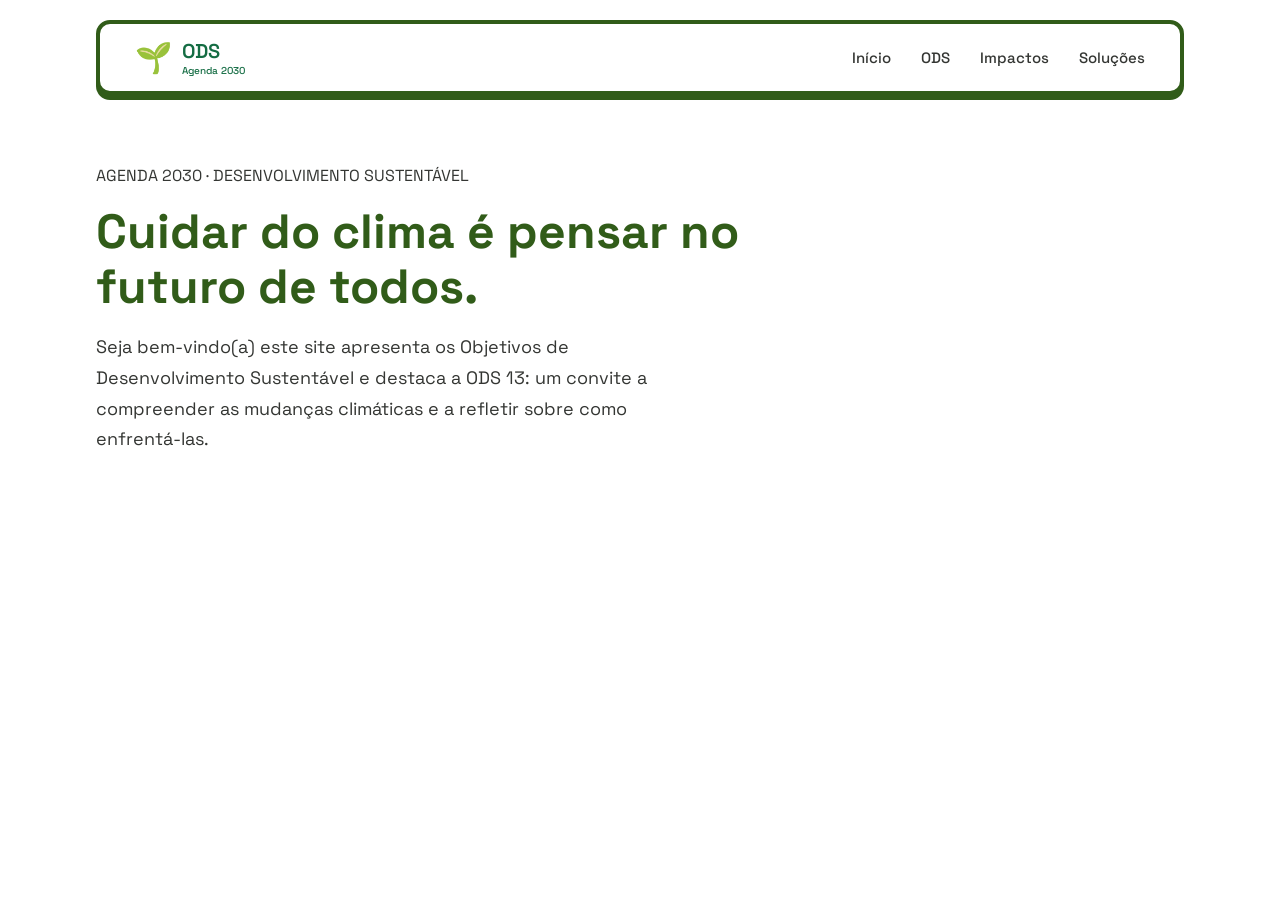
==== index.html @ a37617fa "Rename Páginahome13.html to index.html" ====
<!DOCTYPE html>
<html lang="en">
<head>
    
    <meta charset="UTF-8">
    <meta name="viewport" content="width=device-width, initial-scale=1.0">
    <title>Meu site</title>

    <link rel="preconnect" href="https://fonts.googleapis.com">
    <link rel="preconnect" href="https://fonts.gstatic.com" crossorigin>
    <link href="https://fonts.googleapis.com/css2?family=Space+Grotesk:wght@300;400;500;600;700&display=swap" rel="stylesheet">

    <link rel="stylesheet" href="style.css">
    
</head>
<body>

<header class="cabecalho">

    <a href="#inicio" class="logo">
        <span class="logo-icone">🌱</span>

        <div>
            <strong>ODS</strong>
            <small>Agenda 2030</small>
        </div>
    </a>

    <nav class="menu">
        <a href="Outras páginas/Páginahome13.html">Início</a>
        <a href="Outras páginas/Página2.html">ODS</a>
        <a href="Outras páginas/Página4.html">Impactos</a>
        <a href="Outras páginas/Página15.html">Soluções</a>
    </nav>


</header>

<main>
    <section id="inicio" class="boas-vindas">
        <p class="indentificacao"> AGENDA 2030 · DESENVOLVIMENTO SUSTENTÁVEL</p>

        <h1>Cuidar do clima é pensar no futuro de todos.</h1>

        <p class="texto-boas-vindas">
           Seja bem-vindo(a) este site apresenta os Objetivos de Desenvolvimento
           Sustentável e destaca a ODS 13: um convite a compreender as mudanças
        climáticas e a refletir sobre como enfrentá-las.
        </p>
    </section>
</main>

</body>
</html>
---- style.css ----
/* CONFIGURAÇÃO GERAL */

* {
    box-sizing: border-box;
}

html,
body {
    width: 100%;
    margin: 0;
    padding: 0;
}

body {
    font-family: "Space Grotesk", sans-serif;
    color: #343633;
}


/* CABEÇALHO */

.cabecalho {
    width: 85%;
    max-width: 1100px;
    height: 75px;
    padding: 0 35px;
    margin: 20px auto;

    display: flex;
    align-items: center;
    justify-content: space-between;

    background-color: white;
    border: 4px solid #315c19;
    border-radius: 14px;
    box-shadow: 0 5px 0 #315c19;

    position: sticky;
    top: 15px;
    z-index: 1000;
}


/* LOGO */

.logo {
    display: flex;
    align-items: center;
    gap: 10px;

    color: #164b35;
    text-decoration: none;
}

.logo-icone {
    font-size: 30px;
}

.logo div {
    display: flex;
    flex-direction: column;
}

.logo strong,
.logo small {
    color: #146c43;
    font-family: "Space Grotesk", sans-serif;
    font-weight: 500;
}

.logo strong {
    font-size: 20px;
    font-weight: 600;
}

.logo small {
    font-size: 10px;
}


/* MENU */

.menu {
    display: flex;
    align-items: center;
    gap: 30px;
}

.menu a {
    display: inline-block;

    color: #343633;
    font-size: 15px;
    font-weight: 500;
    text-decoration: none;

    transition: color 0.3s ease, transform 0.3s ease, text-shadow 0.3s ease;
}

.menu a:hover {
    color: #159447;
    transform: translateY(-5px);
    text-shadow: 0 5px 10px rgba(21, 148, 71, 0.45);
}


/* BOAS-VINDAS */

.boas-vindas {
    width: 85%;
    max-width: 1100px;
    margin: 70px auto;
}

.identificacao {
    color: #146c43;
    font-size: 13px;
    font-weight: 700;
    letter-spacing: 2px;
}

.boas-vindas h1 {
    max-width: 700px;
    margin: 18px 0;

    color: #315c19;
    font-size: 48px;
    line-height: 1.15;
}

.texto-boas-vindas {
    max-width: 600px;
    font-size: 18px;
    line-height: 1.7;
}


/* MOLDURA DA IMAGEM */

.imagem-destaque {
    width: 85%;
    max-width: 500px;
    margin: 40px auto;
    padding: 12px;

    background-color: white;
    border: 4px solid #315c19;
    border-radius: 18px;
    box-shadow: 6px 6px 0 #315c19;
}

.imagem-destaque img {
    display: block;
    width: 100%;
    height: auto;
    border-radius: 9px;
}

.imagem-destaque figcaption {
    padding: 12px 6px 4px;

    color: #315c19;
    font-size: 14px;
    text-align: center;
}


/* RESPONSIVIDADE */

@media (max-width: 750px) {
    .cabecalho {
        height: auto;
        padding: 15px 5%;
        flex-direction: column;
        gap: 15px;
    }

    .menu {
        gap: 18px;
        flex-wrap: wrap;
        justify-content: center;
    }

    .menu a {
        font-size: 13px;
    }

    .boas-vindas,
    .imagem-destaque {
        width: 90%;
    }

    .boas-vindas {
        margin: 50px auto;
    }

    .boas-vindas h1 {
        font-size: 36px;
    }

    .texto-boas-vindas {
        font-size: 16px;
    }
}
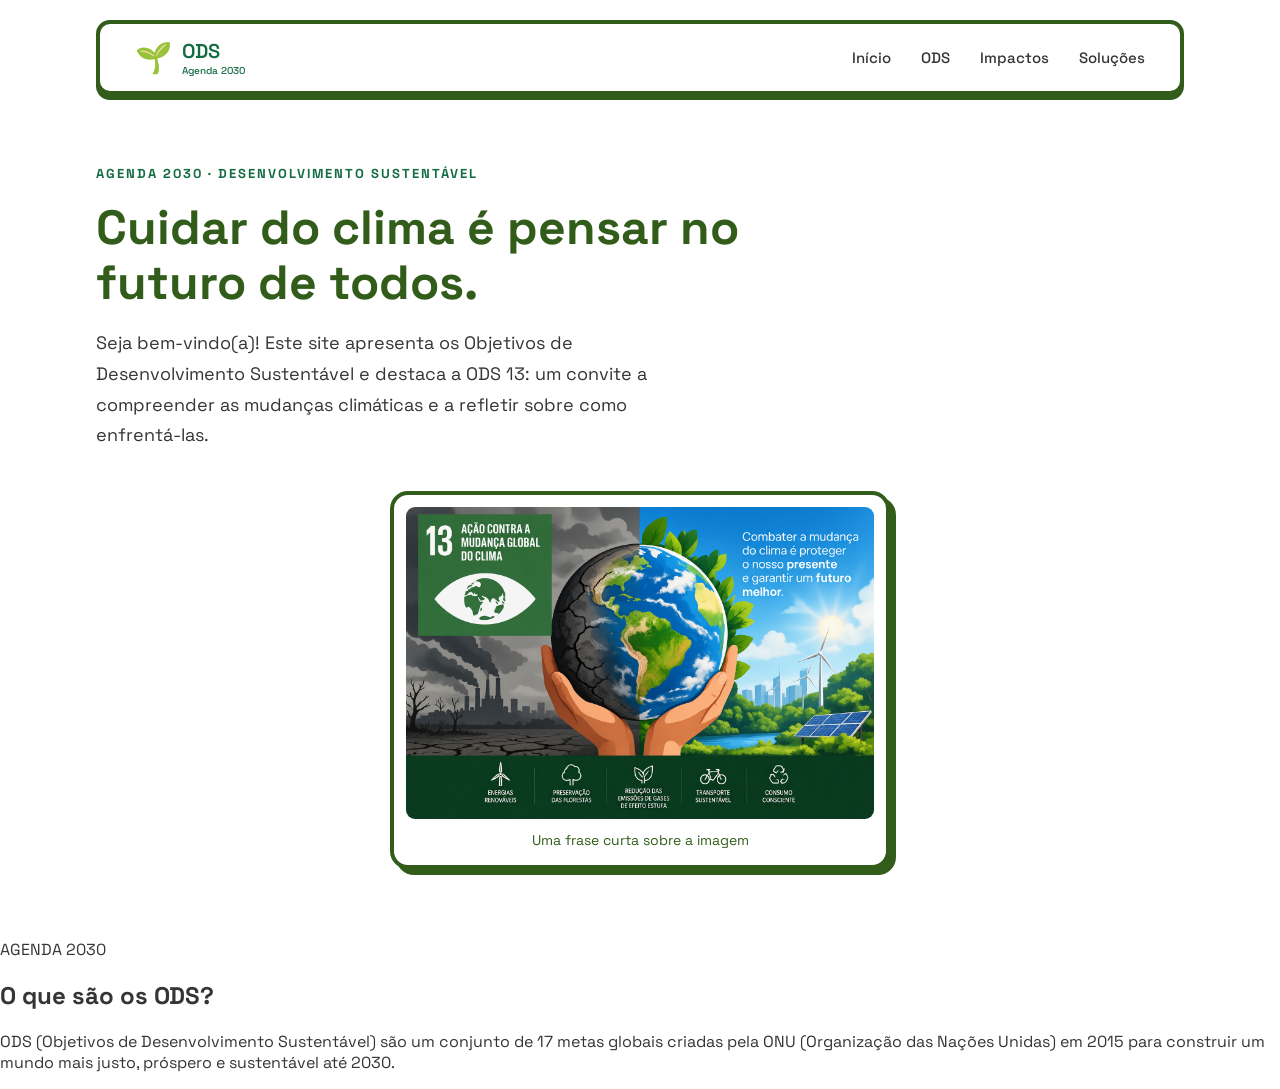
==== commit 05dcd7cc: "Update index.html" ====
--- a/index.html
+++ b/index.html
@@ -27,7 +27,7 @@
     </a>
 
     <nav class="menu">
-        <a href="Outras páginas/Páginahome13.html">Início</a>
+        <a href="index.html">Início</a>
         <a href="Outras páginas/Página2.html">ODS</a>
         <a href="Outras páginas/Página4.html">Impactos</a>
         <a href="Outras páginas/Página15.html">Soluções</a>
@@ -36,19 +36,39 @@
 
 </header>
 
-<main>
-    <section id="inicio" class="boas-vindas">
-        <p class="indentificacao"> AGENDA 2030 · DESENVOLVIMENTO SUSTENTÁVEL</p>
+<section id="inicio" class="boas-vindas">
+
+    <div class="boas-vindas-texto">
+        <p class="identificacao">AGENDA 2030 · DESENVOLVIMENTO SUSTENTÁVEL</p>
 
         <h1>Cuidar do clima é pensar no futuro de todos.</h1>
 
         <p class="texto-boas-vindas">
-           Seja bem-vindo(a) este site apresenta os Objetivos de Desenvolvimento
-           Sustentável e destaca a ODS 13: um convite a compreender as mudanças
-        climáticas e a refletir sobre como enfrentá-las.
+            Seja bem-vindo(a)! Este site apresenta os Objetivos de Desenvolvimento
+            Sustentável e destaca a ODS 13: um convite a compreender as mudanças
+            climáticas e a refletir sobre como enfrentá-las.
         </p>
-    </section>
-</main>
+    </div>
+
+    <figure class="imagem-destaque">
+        <img src="Outras páginas/Imagens ilustrativas/Imagemilustrativa13.png" alt="Medidas para combater as mudança climáticas">
+        <figcaption>Uma frase curta sobre a imagem</figcaption>
+    </figure>
+
+</section>
+
+<section id="ods" class="sobre ods">
+    <div class="cartao-ods">
+        <p id="indetificacao">AGENDA 2030</p>
+
+        <h2>O que são os ODS?</h2>
+
+        <p class="texto-ods">
+            ODS (Objetivos de Desenvolvimento Sustentável) são um conjunto de 17 metas globais criadas pela ONU (Organização das Nações Unidas) em 2015 para construir um mundo mais justo, próspero e sustentável até 2030.
+        </p>
+
+    </div>
+</section>
 
 </body>
 </html>
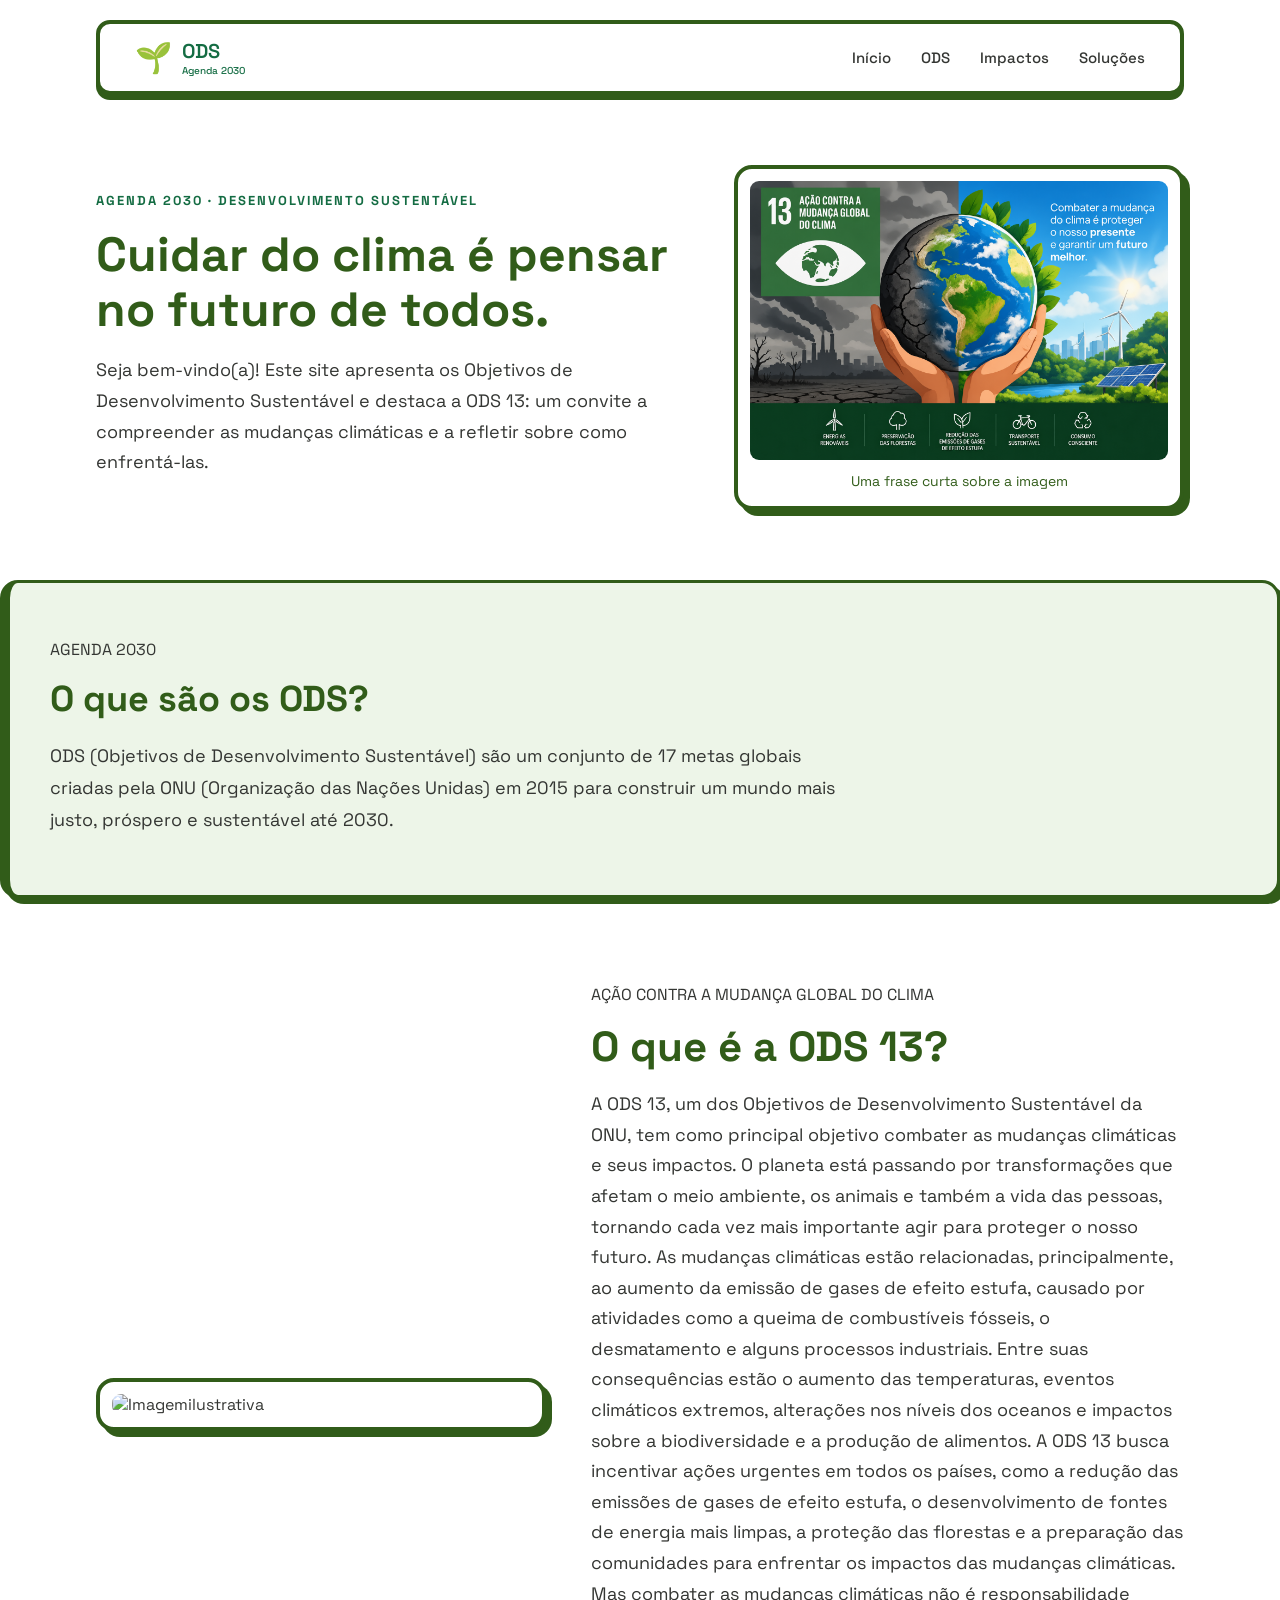
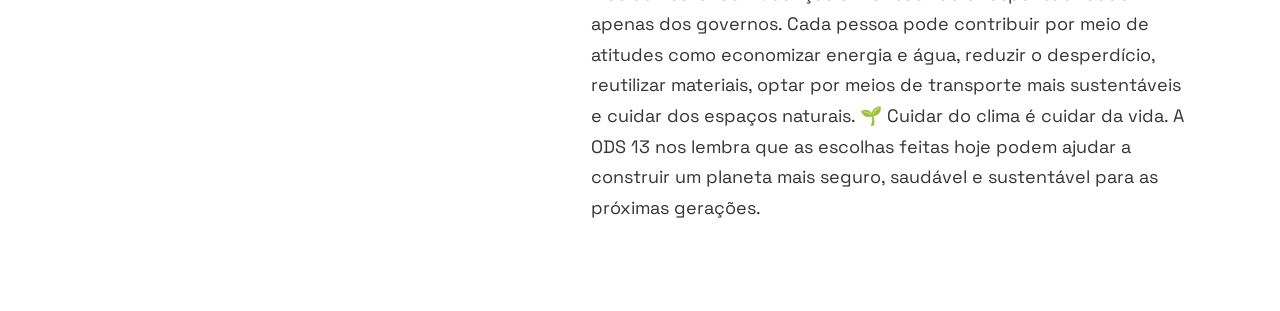
==== commit 8f2915a1: "Add ODS 13 section with climate action details Added section for ODS 13 with detailed information on" ====
--- a/index.html
+++ b/index.html
@@ -70,5 +70,31 @@
     </div>
 </section>
 
+<section id="ods-13" class="ods13">
+
+    <figure class="imagem-destaque">
+        <img src="Outras páginas/Imagens ilustrativas/Imagemilustrativa.png" alt="Imagemilustrativa">
+    </figure>
+
+    <div class="ods13-texto">
+        <p class="indetificacao">AÇÃO CONTRA A MUDANÇA GLOBAL DO CLIMA</p>
+
+        <h2>O que é a ODS 13?</h2>
+
+        <p class="texto-ods13">
+            A ODS 13, um dos Objetivos de Desenvolvimento Sustentável da ONU, tem como principal objetivo combater as mudanças climáticas e seus impactos. O planeta está passando por transformações que afetam o meio ambiente, os animais e também a vida das pessoas, tornando cada vez mais importante agir para proteger o nosso futuro.
+
+As mudanças climáticas estão relacionadas, principalmente, ao aumento da emissão de gases de efeito estufa, causado por atividades como a queima de combustíveis fósseis, o desmatamento e alguns processos industriais. Entre suas consequências estão o aumento das temperaturas, eventos climáticos extremos, alterações nos níveis dos oceanos e impactos sobre a biodiversidade e a produção de alimentos.
+
+A ODS 13 busca incentivar ações urgentes em todos os países, como a redução das emissões de gases de efeito estufa, o desenvolvimento de fontes de energia mais limpas, a proteção das florestas e a preparação das comunidades para enfrentar os impactos das mudanças climáticas.
+
+Mas combater as mudanças climáticas não é responsabilidade apenas dos governos. Cada pessoa pode contribuir por meio de atitudes como economizar energia e água, reduzir o desperdício, reutilizar materiais, optar por meios de transporte mais sustentáveis e cuidar dos espaços naturais.
+
+🌱 Cuidar do clima é cuidar da vida. A ODS 13 nos lembra que as escolhas feitas hoje podem ajudar a construir um planeta mais seguro, saudável e sustentável para as próximas gerações.    
+        </p>
+    </div>
+
+</section>
+
 </body>
 </html>
--- a/style.css
+++ b/style.css
@@ -104,15 +104,26 @@
 }
 
 
-/* BOAS-VINDAS */
+/* BOAS-VINDAS: TEXTO E IMAGEM LADO A LADO */
 
 .boas-vindas {
     width: 85%;
     max-width: 1100px;
     margin: 70px auto;
-}
-
-.identificacao {
+
+    display: flex;
+    align-items: center;
+    justify-content: space-between;
+    gap: 45px;
+}
+
+.boas-vindas-texto {
+    flex: 1;
+    min-width: 0;
+}
+
+.identificacao,
+.indentificacao {
     color: #146c43;
     font-size: 13px;
     font-weight: 700;
@@ -138,9 +149,10 @@
 /* MOLDURA DA IMAGEM */
 
 .imagem-destaque {
-    width: 85%;
-    max-width: 500px;
-    margin: 40px auto;
+    width: 45%;
+    max-width: 450px;
+    flex: 0 0 45%;
+    margin: 0;
     padding: 12px;
 
     background-color: white;
@@ -185,13 +197,13 @@
         font-size: 13px;
     }
 
-    .boas-vindas,
-    .imagem-destaque {
+    .boas-vindas {
         width: 90%;
-    }
-
-    .boas-vindas {
         margin: 50px auto;
+
+        flex-direction: column;
+        align-items: stretch;
+        gap: 24px;
     }
 
     .boas-vindas h1 {
@@ -201,4 +213,115 @@
     .texto-boas-vindas {
         font-size: 16px;
     }
-}
+
+    .imagem-destaque {
+        width: 100%;
+        max-width: 500px;
+        flex-basis: auto;
+        margin: 0 auto;
+    }
+}
+/* SEÇÃO SOBRE OS ODS */
+
+.sobre-ods {
+    width: 85%;
+    max-width: 1100px;
+    margin: 0 auto 80px;
+}
+
+.cartao-ods {
+    padding: 40px;
+    background-color: #edf5e8;
+    border: 3px solid #315c19;
+    border-left: 10px solid #315c19;
+    border-radius: 18px;
+    box-shadow: 6px 6px 0 #315c19;
+}
+
+.cartao-ods h2 {
+    margin: 12px 0;
+    color: #315c19;
+    font-size: 36px;
+}
+
+.texto-ods {
+    max-width: 800px;
+    font-size: 18px;
+    line-height: 1.8;
+}
+
+@media (max-width: 750px) {
+    .sobre-ods {
+        width: 90%;
+    }
+
+    .cartao-ods {
+        padding: 25px;
+    }
+
+    .cartao-ods h2 {
+        font-size: 29px;
+    }
+
+    .texto-ods {
+        font-size: 16px;
+    }
+}
+/* SEÇÃO ODS 13: IMAGEM E TEXTO */
+
+.ods13 {
+    width: 85%;
+    max-width: 1100px;
+    margin: 70px auto;
+
+    display: flex;
+    align-items: center;
+    gap: 45px;
+}
+
+.ods13-texto {
+    flex: 1;
+    min-width: 0;
+}
+
+.ods13-texto h2 {
+    margin: 18px 0;
+    color: #315c19;
+    font-size: 42px;
+    line-height: 1.15;
+}
+
+.texto-ods13 {
+    max-width: 600px;
+    font-size: 18px;
+    line-height: 1.7;
+}
+
+
+/* EM TELAS ESTREITAS */
+
+@media (max-width: 750px) {
+    .ods13 {
+        width: 90%;
+        margin: 50px auto;
+
+        flex-direction: column;
+        align-items: stretch;
+        gap: 24px;
+    }
+
+    .ods13 .imagem-destaque {
+        width: 100%;
+        max-width: 500px;
+        flex-basis: auto;
+        margin: 0 auto;
+    }
+
+    .ods13-texto h2 {
+        font-size: 34px;
+    }
+
+    .texto-ods13 {
+        font-size: 16px;
+    }
+}
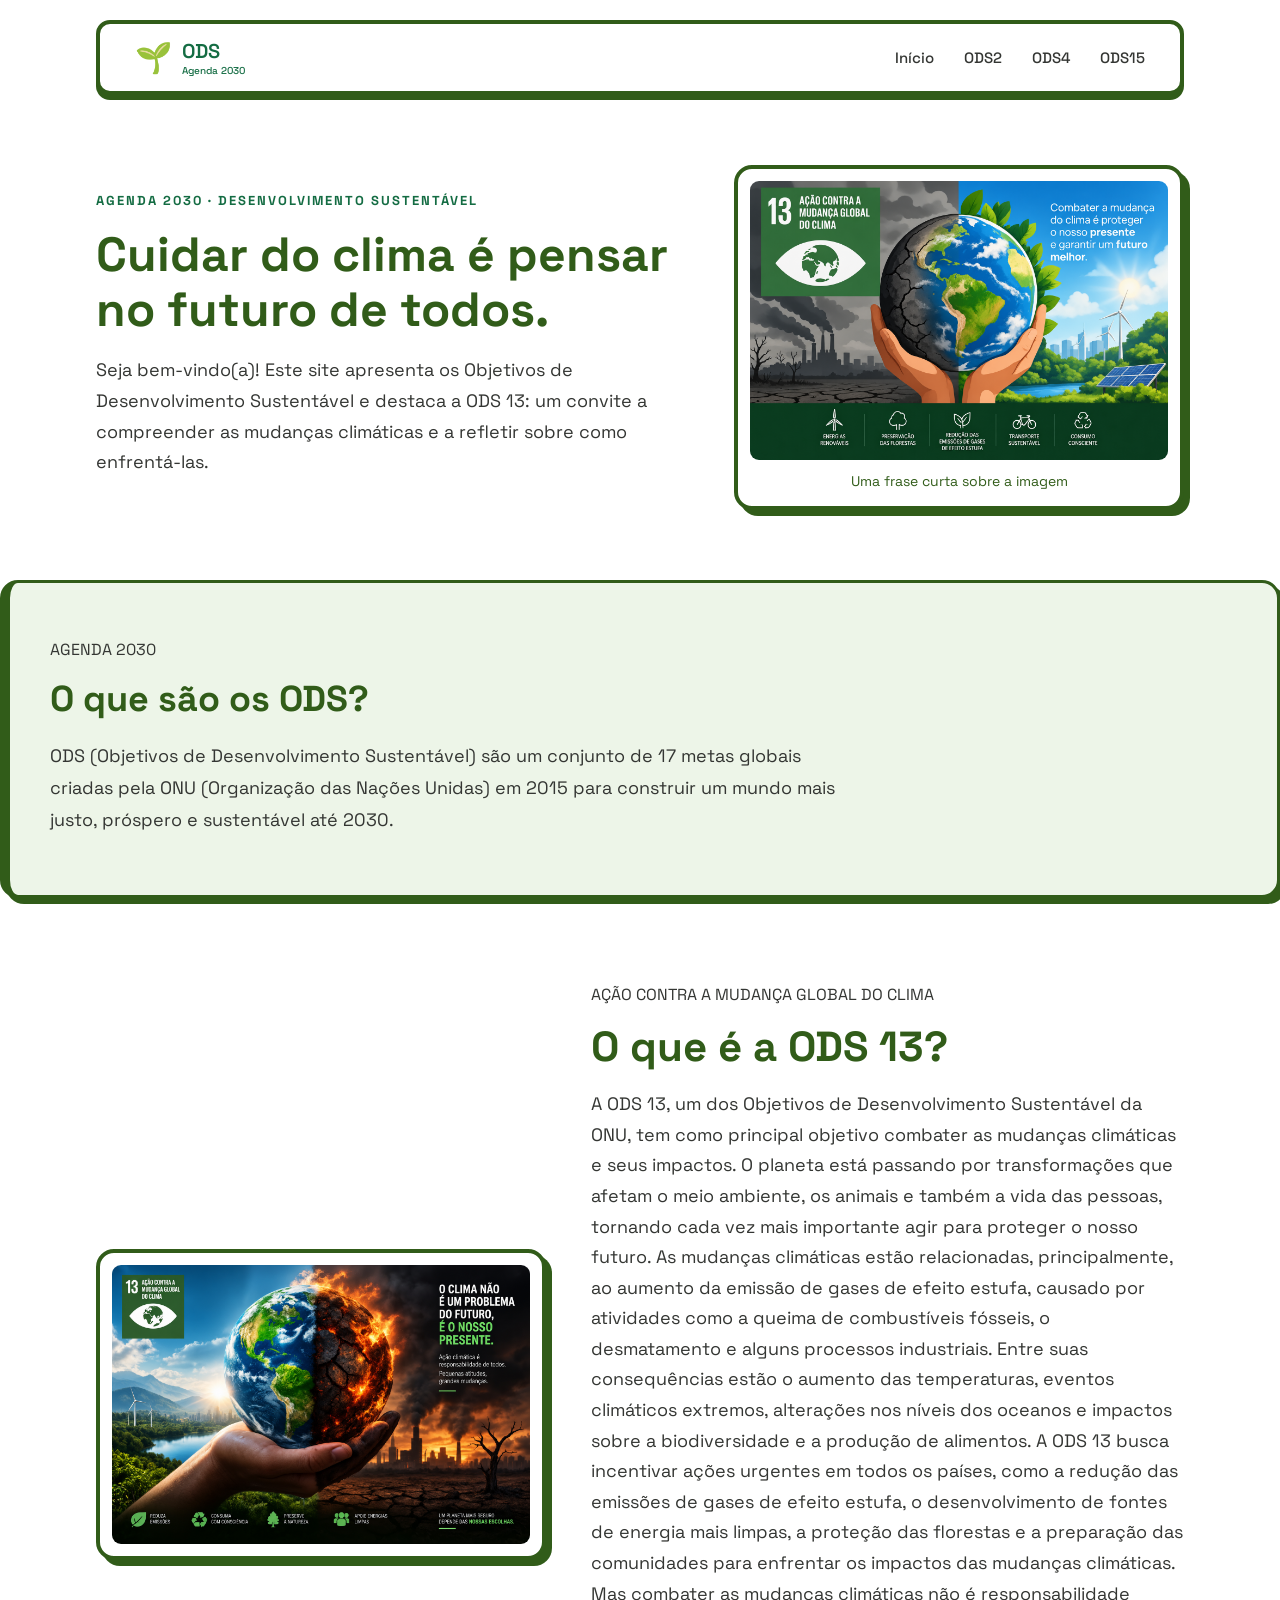
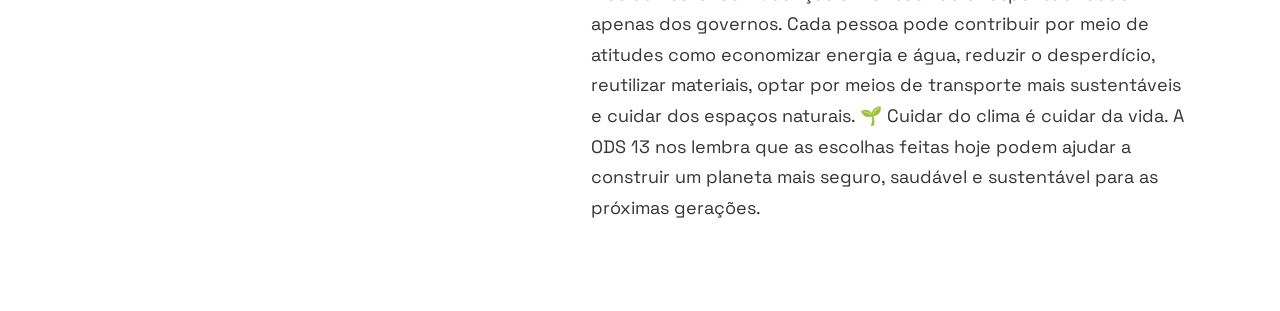
==== commit 24313005: "Fix HTML structure and update ODS links" ====
--- a/index.html
+++ b/index.html
@@ -28,9 +28,9 @@
 
     <nav class="menu">
         <a href="index.html">Início</a>
-        <a href="Outras páginas/Página2.html">ODS</a>
-        <a href="Outras páginas/Página4.html">Impactos</a>
-        <a href="Outras páginas/Página15.html">Soluções</a>
+        <a href="Outras páginas/Página2.html">ODS2</a>
+        <a href="Outras páginas/Página4.html">ODS4</a>
+        <a href="Outras páginas/Página15.html">ODS15</a>
     </nav>
 
 
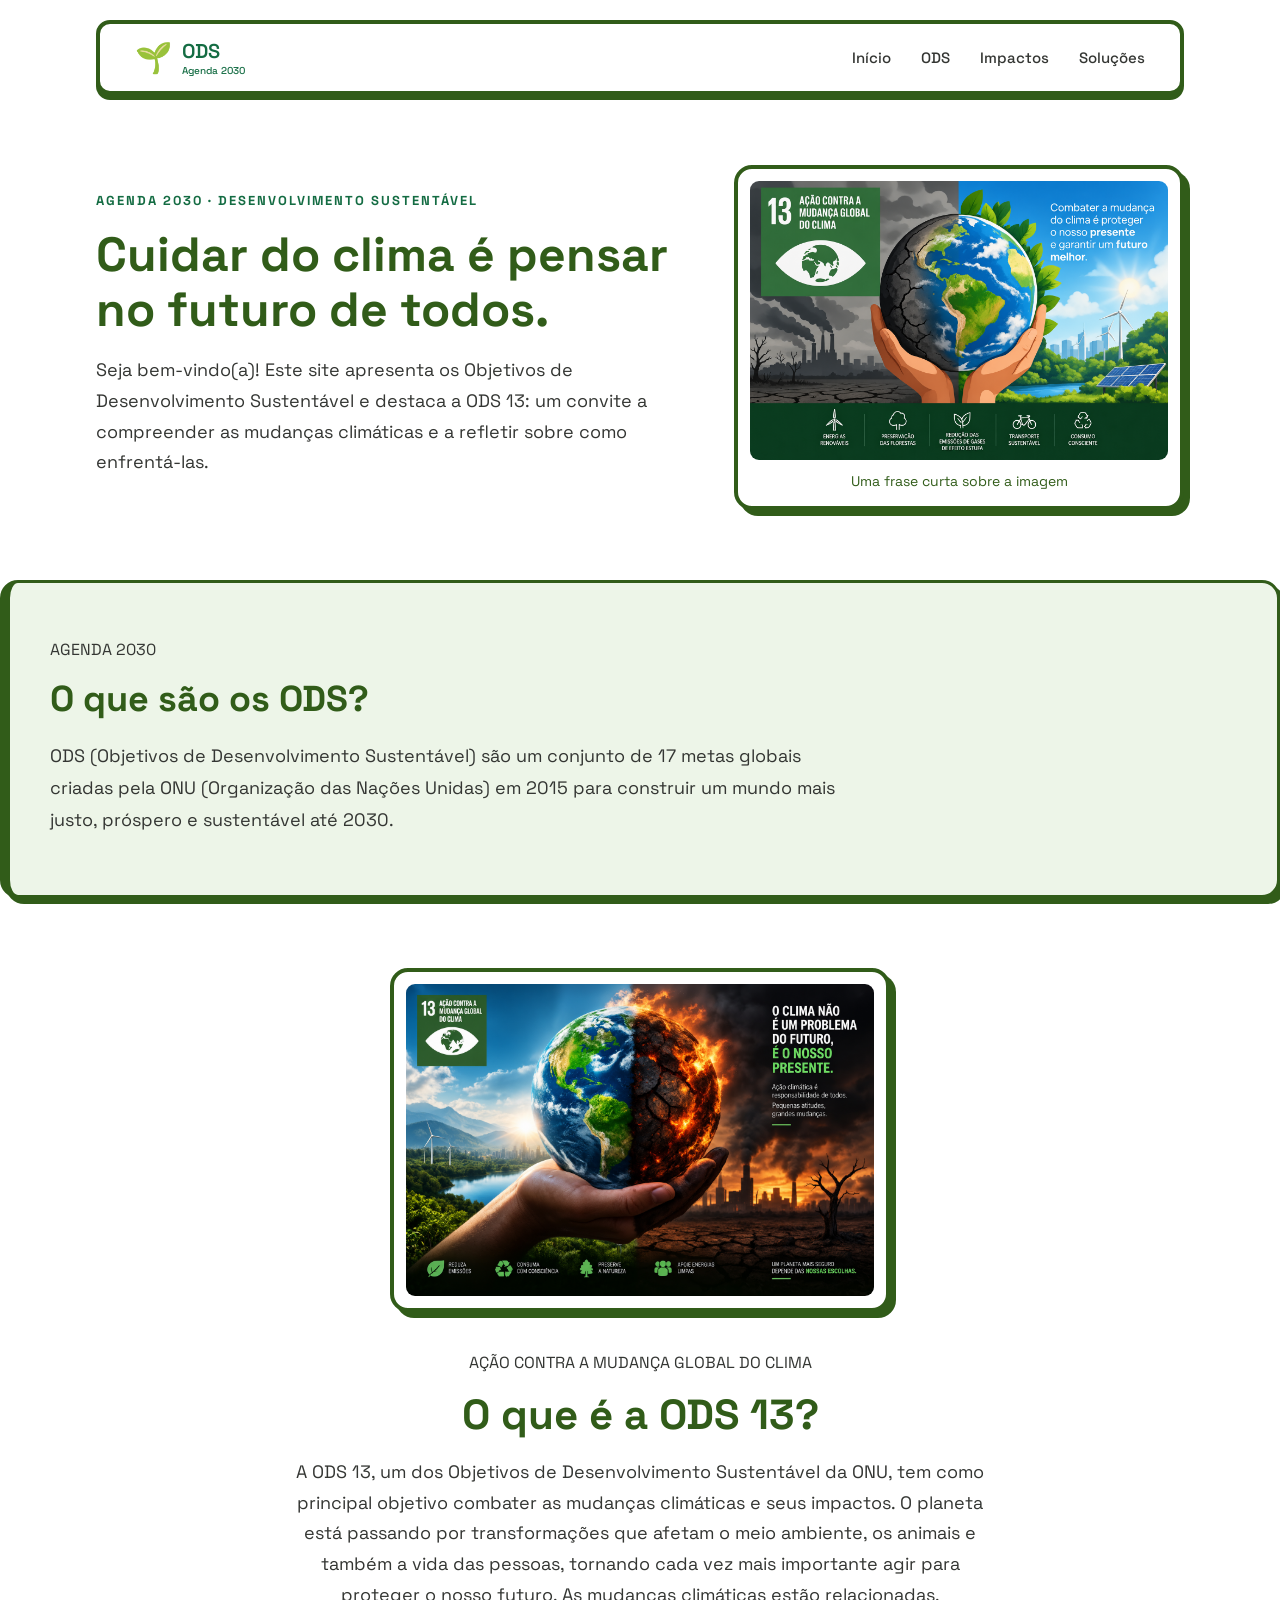
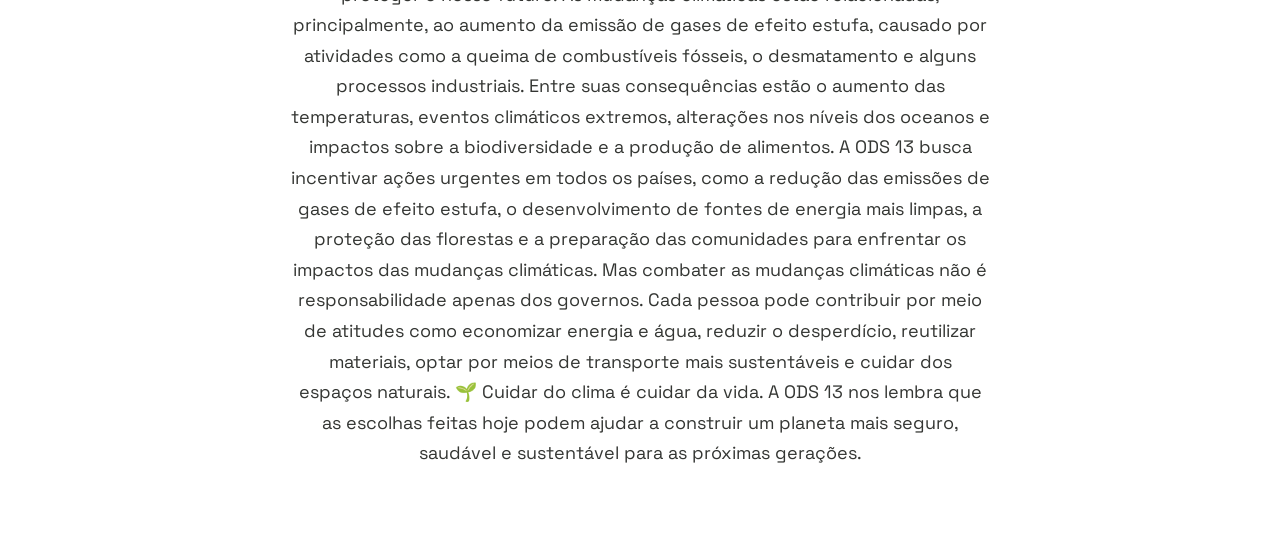
==== commit 584ad2d8: "Fix HTML structure and update navigation links" ====
--- a/index.html
+++ b/index.html
@@ -28,9 +28,9 @@
 
     <nav class="menu">
         <a href="index.html">Início</a>
-        <a href="Outras páginas/Página2.html">ODS2</a>
-        <a href="Outras páginas/Página4.html">ODS4</a>
-        <a href="Outras páginas/Página15.html">ODS15</a>
+        <a href="Outras páginas/Página2.html">ODS</a>
+        <a href="Outras páginas/Página4.html">Impactos</a>
+        <a href="Outras páginas/Página15.html">Soluções</a>
     </nav>
 
 
--- a/style.css
+++ b/style.css
@@ -325,3 +325,59 @@
         font-size: 16px;
     }
 }
+/* ODS 13: imagem em cima e texto centralizado */
+
+.ods13 {
+    width: 85%;
+    max-width: 1100px;
+    margin: 70px auto;
+
+    display: flex;
+    flex-direction: column;
+    align-items: center;
+    gap: 24px;
+
+    text-align: center;
+}
+
+.ods13 .imagem-destaque {
+    width: 100%;
+    max-width: 500px;
+    flex: none;
+    margin: 0 auto;
+}
+
+.ods13-texto {
+    width: 100%;
+    max-width: 760px;
+}
+
+.ods13-texto h2 {
+    margin: 18px 0;
+    color: #315c19;
+    font-size: 42px;
+    line-height: 1.15;
+}
+
+.texto-ods13 {
+    max-width: 700px;
+    margin: 0 auto;
+    font-size: 18px;
+    line-height: 1.7;
+}
+
+@media (max-width: 750px) {
+    .ods13 {
+        width: 90%;
+        margin: 50px auto;
+        gap: 20px;
+    }
+
+    .ods13-texto h2 {
+        font-size: 34px;
+    }
+
+    .texto-ods13 {
+        font-size: 16px;
+    }
+}
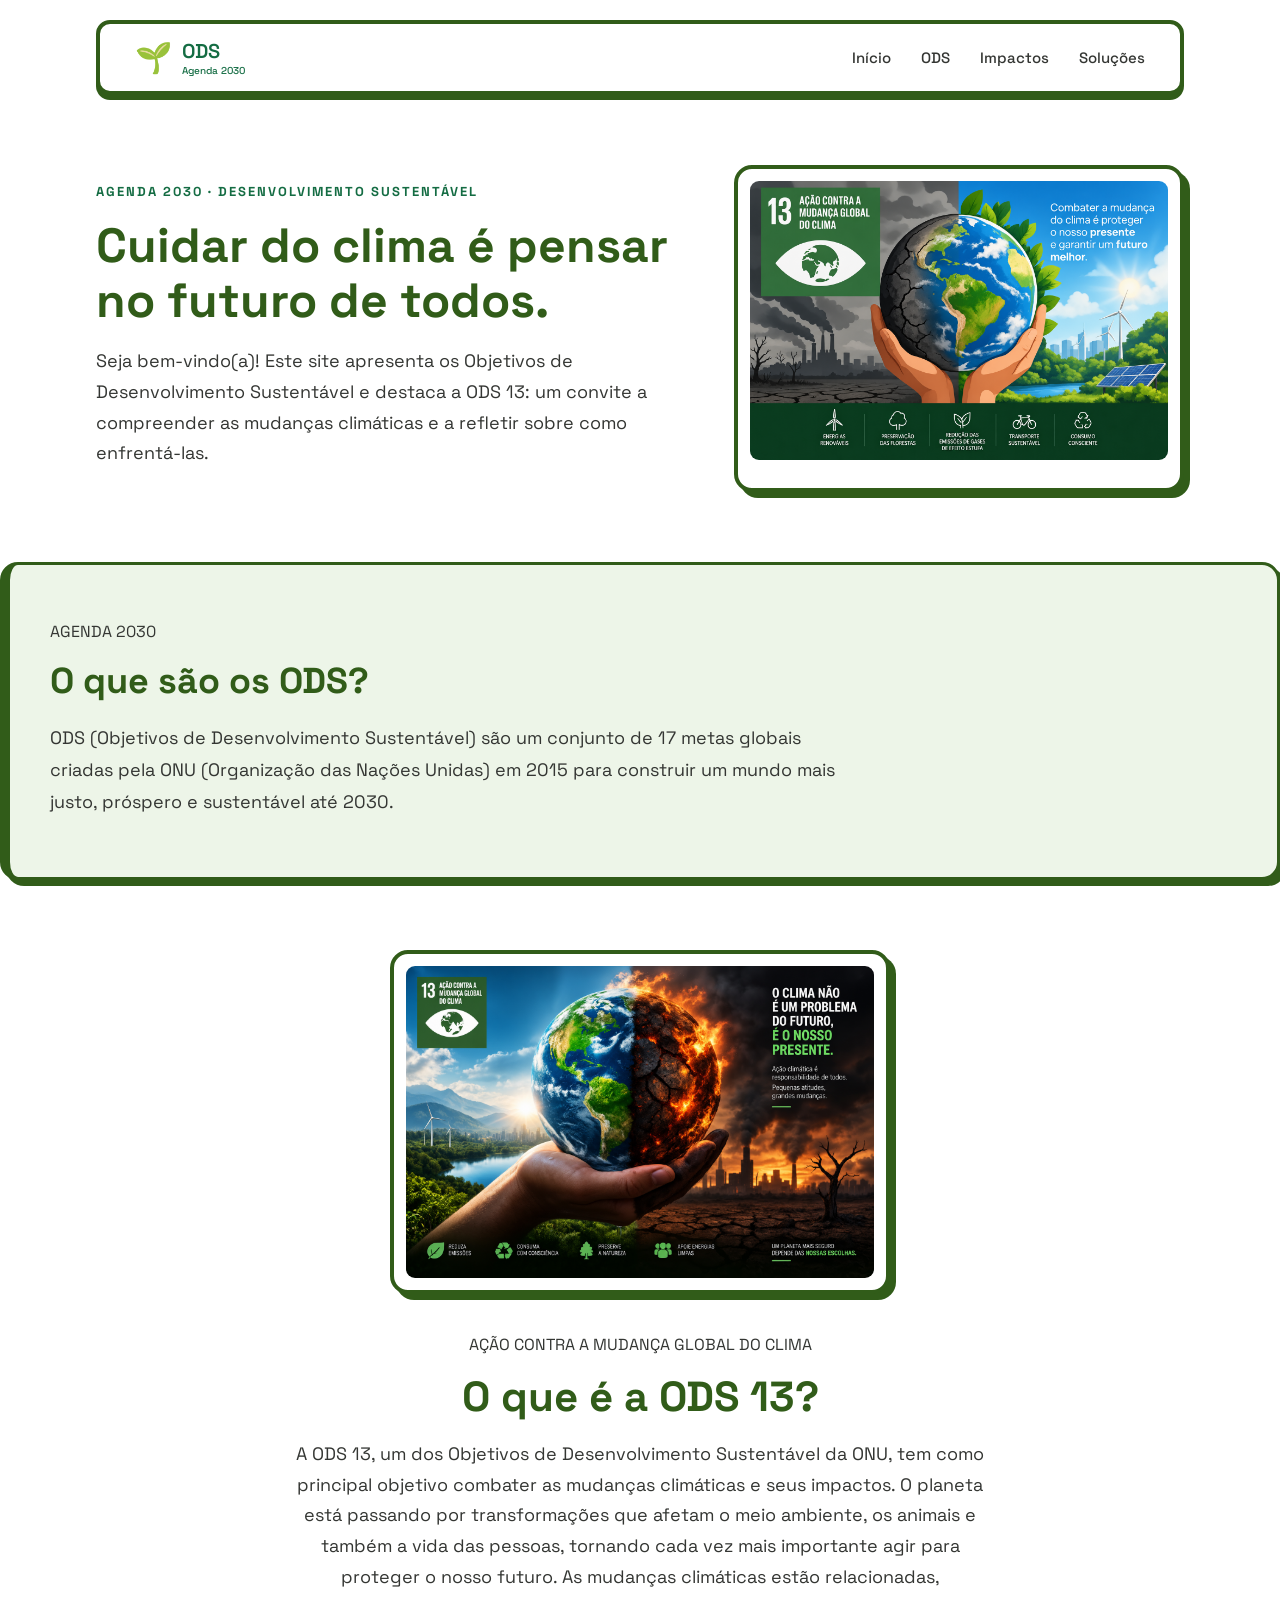
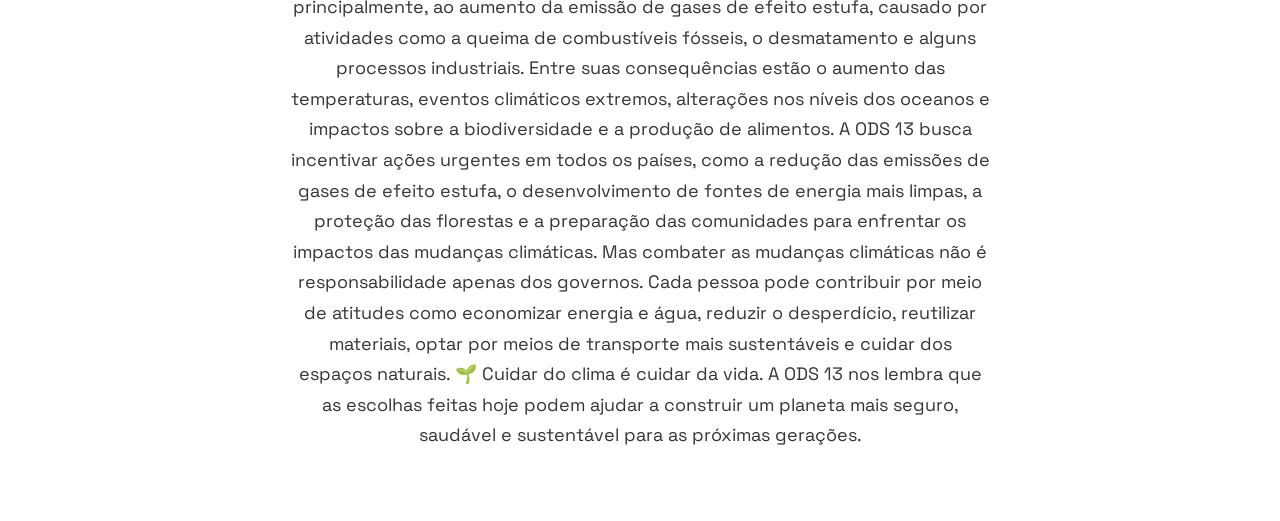
==== commit 4cbbd825: "Fix HTML structure and update content" ====
--- a/index.html
+++ b/index.html
@@ -13,6 +13,7 @@
     <link rel="stylesheet" href="style.css">
     
 </head>
+
 <body>
 
 <header class="cabecalho">
@@ -52,7 +53,7 @@
 
     <figure class="imagem-destaque">
         <img src="Outras páginas/Imagens ilustrativas/Imagemilustrativa13.png" alt="Medidas para combater as mudança climáticas">
-        <figcaption>Uma frase curta sobre a imagem</figcaption>
+        <figcaption></figcaption>
     </figure>
 
 </section>
@@ -95,6 +96,21 @@
     </div>
 
 </section>
+<script>
+    const cabecalho = document.querySelector(".cabecalho");
+    let ultimaPosicao = window.scrollY;
 
+    window.addEventListener("scroll", () => {
+        const posicaoAtual = window.scrollY;
+
+        if (posicaoAtual > ultimaPosicao && posicaoAtual > 100) {
+            cabecalho.classList.add("escondido");
+        } else {
+            cabecalho.classList.remove("escondido");
+        }
+
+        ultimaPosicao = posicaoAtual;
+    });
+</script>
 </body>
 </html>
